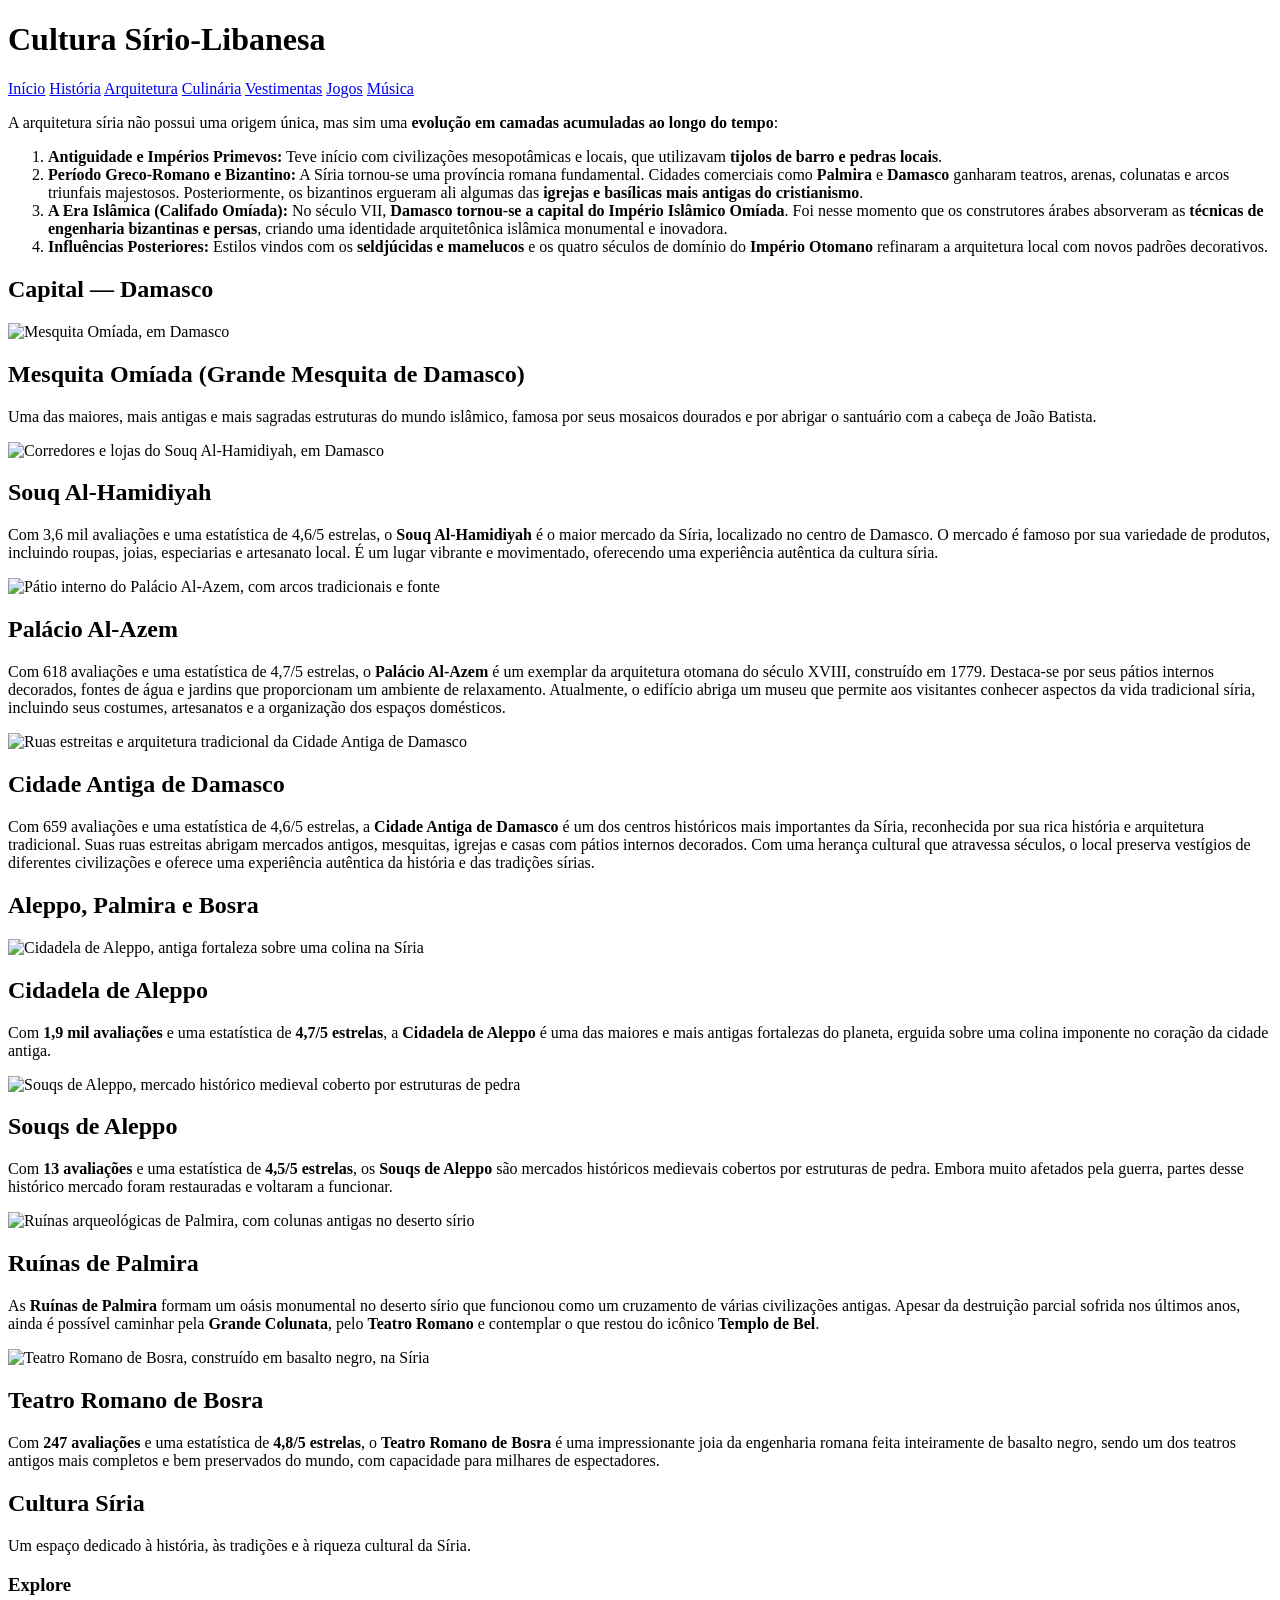
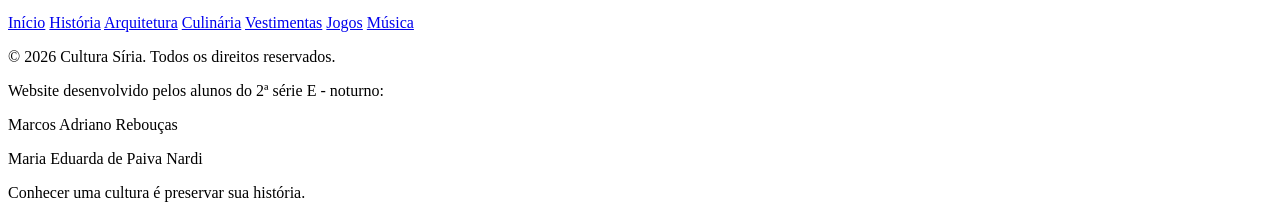
==== arquitetura.html @ 4ad2d987 "Refactor architecture section and footer in HTML" ====
<!DOCTYPE html>
<html lang="pt-br">
<head>
    <meta charset="UTF-8">
    <meta name="viewport" content="width=device-width, initial-scale=1.0">
    <link rel="stylesheet" href="style.css">
    <title>Arquitetura Sírio-Libanesa</title>
</head>
<body>

    <header id="cabecalho-outro" class="inicio">
        <h1>Cultura Sírio-Libanesa</h1>

        <nav id="nav-outro" aria-label="Navegação principal">
            <a href="index.html">Início</a>
            <a href="historia.html">História</a>
            <a href="arquitetura.html">Arquitetura</a>
            <a href="culinaria.html">Culinária</a>
            <a href="vestimentas.html">Vestimentas</a>
            <a href="jogos.html">Jogos</a>
            <a href="musica.html">Música</a>
        </nav>
    </header>

    <main>
        <div class="arquitetura-conteudo">
            <p>
                A arquitetura síria não possui uma origem única, mas sim uma
                <strong>evolução em camadas acumuladas ao longo do tempo</strong>:
            </p>

            <ol>
                <li>
                    <strong>Antiguidade e Impérios Primevos:</strong>
                    Teve início com civilizações mesopotâmicas e locais, que
                    utilizavam <strong>tijolos de barro e pedras locais</strong>.
                </li>

                <li>
                    <strong>Período Greco-Romano e Bizantino:</strong>
                    A Síria tornou-se uma província romana fundamental. Cidades
                    comerciais como <strong>Palmira</strong> e
                    <strong>Damasco</strong> ganharam teatros, arenas, colunatas
                    e arcos triunfais majestosos. Posteriormente, os bizantinos
                    ergueram ali algumas das
                    <strong>igrejas e basílicas mais antigas do cristianismo</strong>.
                </li>

                <li>
                    <strong>A Era Islâmica (Califado Omíada):</strong>
                    No século VII, <strong>Damasco tornou-se a capital do
                    Império Islâmico Omíada</strong>. Foi nesse momento que os
                    construtores árabes absorveram as
                    <strong>técnicas de engenharia bizantinas e persas</strong>,
                    criando uma identidade arquitetônica islâmica monumental
                    e inovadora.
                </li>

                <li>
                    <strong>Influências Posteriores:</strong>
                    Estilos vindos com os <strong>seldjúcidas e mamelucos</strong>
                    e os quatro séculos de domínio do
                    <strong>Império Otomano</strong> refinaram a arquitetura
                    local com novos padrões decorativos.
                </li>
            </ol>
        </div>

        <!-- DAMASCO -->
        <section class="cidades" aria-labelledby="damasco-titulo">
            <h2 id="damasco-titulo" class="titulo-cidade">
                Capital — Damasco
            </h2>

            <article class="local-card">
                <div class="local">
                    <img
                        src="img/mesquita.omiada.jpg"
                        alt="Mesquita Omíada, em Damasco"
                    >
                </div>

                <div class="local-conteudo">
                    <h2>Mesquita Omíada (Grande Mesquita de Damasco)</h2>
                    <p>
                        Uma das maiores, mais antigas e mais sagradas estruturas
                        do mundo islâmico, famosa por seus mosaicos dourados e
                        por abrigar o santuário com a cabeça de João Batista.
                    </p>
                </div>
            </article>

            <article class="local-card">
                <div class="local">
                    <img
                        src="img/Souq.Al-Hamidiyah.jpg"
                        alt="Corredores e lojas do Souq Al-Hamidiyah, em Damasco"
                    >
                </div>

                <div class="local-conteudo">
                    <h2>Souq Al-Hamidiyah</h2>
                    <p>
                        Com 3,6 mil avaliações e uma estatística de 4,6/5 estrelas,
                        o <strong>Souq Al-Hamidiyah</strong> é o maior mercado da
                        Síria, localizado no centro de Damasco. O mercado é famoso
                        por sua variedade de produtos, incluindo roupas, joias,
                        especiarias e artesanato local. É um lugar vibrante e
                        movimentado, oferecendo uma experiência autêntica da
                        cultura síria.
                    </p>
                </div>
            </article>

            <article class="local-card">
                <div class="local">
                    <img
                        src="img/palacio.al-azem.jpg"
                        alt="Pátio interno do Palácio Al-Azem, com arcos tradicionais e fonte"
                    >
                </div>

                <div class="local-conteudo">
                    <h2>Palácio Al-Azem</h2>
                    <p>
                        Com 618 avaliações e uma estatística de 4,7/5 estrelas,
                        o <strong>Palácio Al-Azem</strong> é um exemplar da
                        arquitetura otomana do século XVIII, construído em 1779.
                        Destaca-se por seus pátios internos decorados, fontes
                        de água e jardins que proporcionam um ambiente de
                        relaxamento. Atualmente, o edifício abriga um museu que
                        permite aos visitantes conhecer aspectos da vida
                        tradicional síria, incluindo seus costumes, artesanatos
                        e a organização dos espaços domésticos.
                    </p>
                </div>
            </article>

            <article class="local-card">
                <div class="local">
                    <img
                        src="img/cidade.antiga.jpg"
                        alt="Ruas estreitas e arquitetura tradicional da Cidade Antiga de Damasco"
                    >
                </div>

                <div class="local-conteudo">
                    <h2>Cidade Antiga de Damasco</h2>
                    <p>
                        Com 659 avaliações e uma estatística de 4,6/5 estrelas,
                        a <strong>Cidade Antiga de Damasco</strong> é um dos
                        centros históricos mais importantes da Síria, reconhecida
                        por sua rica história e arquitetura tradicional. Suas ruas
                        estreitas abrigam mercados antigos, mesquitas, igrejas e
                        casas com pátios internos decorados. Com uma herança
                        cultural que atravessa séculos, o local preserva vestígios
                        de diferentes civilizações e oferece uma experiência
                        autêntica da história e das tradições sírias.
                    </p>
                </div>
            </article>
        </section>

        <!-- ALEPPO, PALMIRA E BOSRA -->
        <section class="cidades" aria-labelledby="outras-cidades-titulo">
            <h2 id="outras-cidades-titulo" class="titulo-cidade">
                Aleppo, Palmira e Bosra
            </h2>

            <article class="local-card">
                <div class="local">
                    <img
                        src="img/cidadela.aleppo.jpg"
                        alt="Cidadela de Aleppo, antiga fortaleza sobre uma colina na Síria"
                    >
                </div>

                <div class="local-conteudo">
                    <h2>Cidadela de Aleppo</h2>
                    <p>
                        Com <strong>1,9 mil avaliações</strong> e uma estatística
                        de <strong>4,7/5 estrelas</strong>, a
                        <strong>Cidadela de Aleppo</strong> é uma das maiores e
                        mais antigas fortalezas do planeta, erguida sobre uma
                        colina imponente no coração da cidade antiga.
                    </p>
                </div>
            </article>

            <article class="local-card">
                <div class="local">
                    <img
                        src="img/souqs.aleppo.jpg"
                        alt="Souqs de Aleppo, mercado histórico medieval coberto por estruturas de pedra"
                    >
                </div>

                <div class="local-conteudo">
                    <h2>Souqs de Aleppo</h2>
                    <p>
                        Com <strong>13 avaliações</strong> e uma estatística de
                        <strong>4,5/5 estrelas</strong>, os
                        <strong>Souqs de Aleppo</strong> são mercados históricos
                        medievais cobertos por estruturas de pedra. Embora muito
                        afetados pela guerra, partes desse histórico mercado foram
                        restauradas e voltaram a funcionar.
                    </p>
                </div>
            </article>

            <article class="local-card">
                <div class="local">
                    <img
                        src="img/ruinas.de.palmira.jpg"
                        alt="Ruínas arqueológicas de Palmira, com colunas antigas no deserto sírio"
                    >
                </div>

                <div class="local-conteudo">
                    <h2>Ruínas de Palmira</h2>
                    <p>
                        As <strong>Ruínas de Palmira</strong> formam um oásis
                        monumental no deserto sírio que funcionou como um
                        cruzamento de várias civilizações antigas. Apesar da
                        destruição parcial sofrida nos últimos anos, ainda é
                        possível caminhar pela <strong>Grande Colunata</strong>,
                        pelo <strong>Teatro Romano</strong> e contemplar o que
                        restou do icônico <strong>Templo de Bel</strong>.
                    </p>
                </div>
            </article>

            <article class="local-card">
                <div class="local">
                    <img
                        src="img/bosra.jpg"
                        alt="Teatro Romano de Bosra, construído em basalto negro, na Síria"
                    >
                </div>

                <div class="local-conteudo">
                    <h2>Teatro Romano de Bosra</h2>
                    <p>
                        Com <strong>247 avaliações</strong> e uma estatística de
                        <strong>4,8/5 estrelas</strong>, o
                        <strong>Teatro Romano de Bosra</strong> é uma impressionante
                        joia da engenharia romana feita inteiramente de basalto
                        negro, sendo um dos teatros antigos mais completos e bem
                        preservados do mundo, com capacidade para milhares de
                        espectadores.
                    </p>
                </div>
            </article>
        </section>
    </main>

    <footer class="rodape">
        <div class="rodape-conteudo">
            <div class="rodape-info">
                <h2>Cultura Síria</h2>
                <p>
                    Um espaço dedicado à história, às tradições e à riqueza
                    cultural da Síria.
                </p>
            </div>

            <div class="rodape-links">
                <h3>Explore</h3>
                <a href="index.html">Início</a>
                <a href="historia.html">História</a>
                <a href="arquitetura.html">Arquitetura</a>
                <a href="culinaria.html">Culinária</a>
                <a href="vestimentas.html">Vestimentas</a>
                <a href="jogos.html">Jogos</a>
                <a href="musica.html">Música</a>
            </div>
        </div>

        <div class="rodape-final">
            <p>© 2026 Cultura Síria. Todos os direitos reservados.</p>
            <p>Website desenvolvido pelos alunos do 2ª série E - noturno: </p>
        <p>Marcos Adriano Rebouças</p>
        <p>Maria Eduarda de Paiva Nardi</p>
            <p>Conhecer uma cultura é preservar sua história.</p>
        </div>
    </footer>

</body>
</html>
---- style.css ----
<<<<<<< HEAD
:root {
    --verde: #007A3D;
    --vermelho: #ce1126;
    --preto: #000000;
    --amarelo: #fff600;
=======
:root {
    --verde: #007A3D;
    --vermelho: #ce1126;
    --preto: #000000;
    --amarelo: #fff600;
>>>>>>> 61902d388c684458a185419c3ed117d8cefd4bdb
}
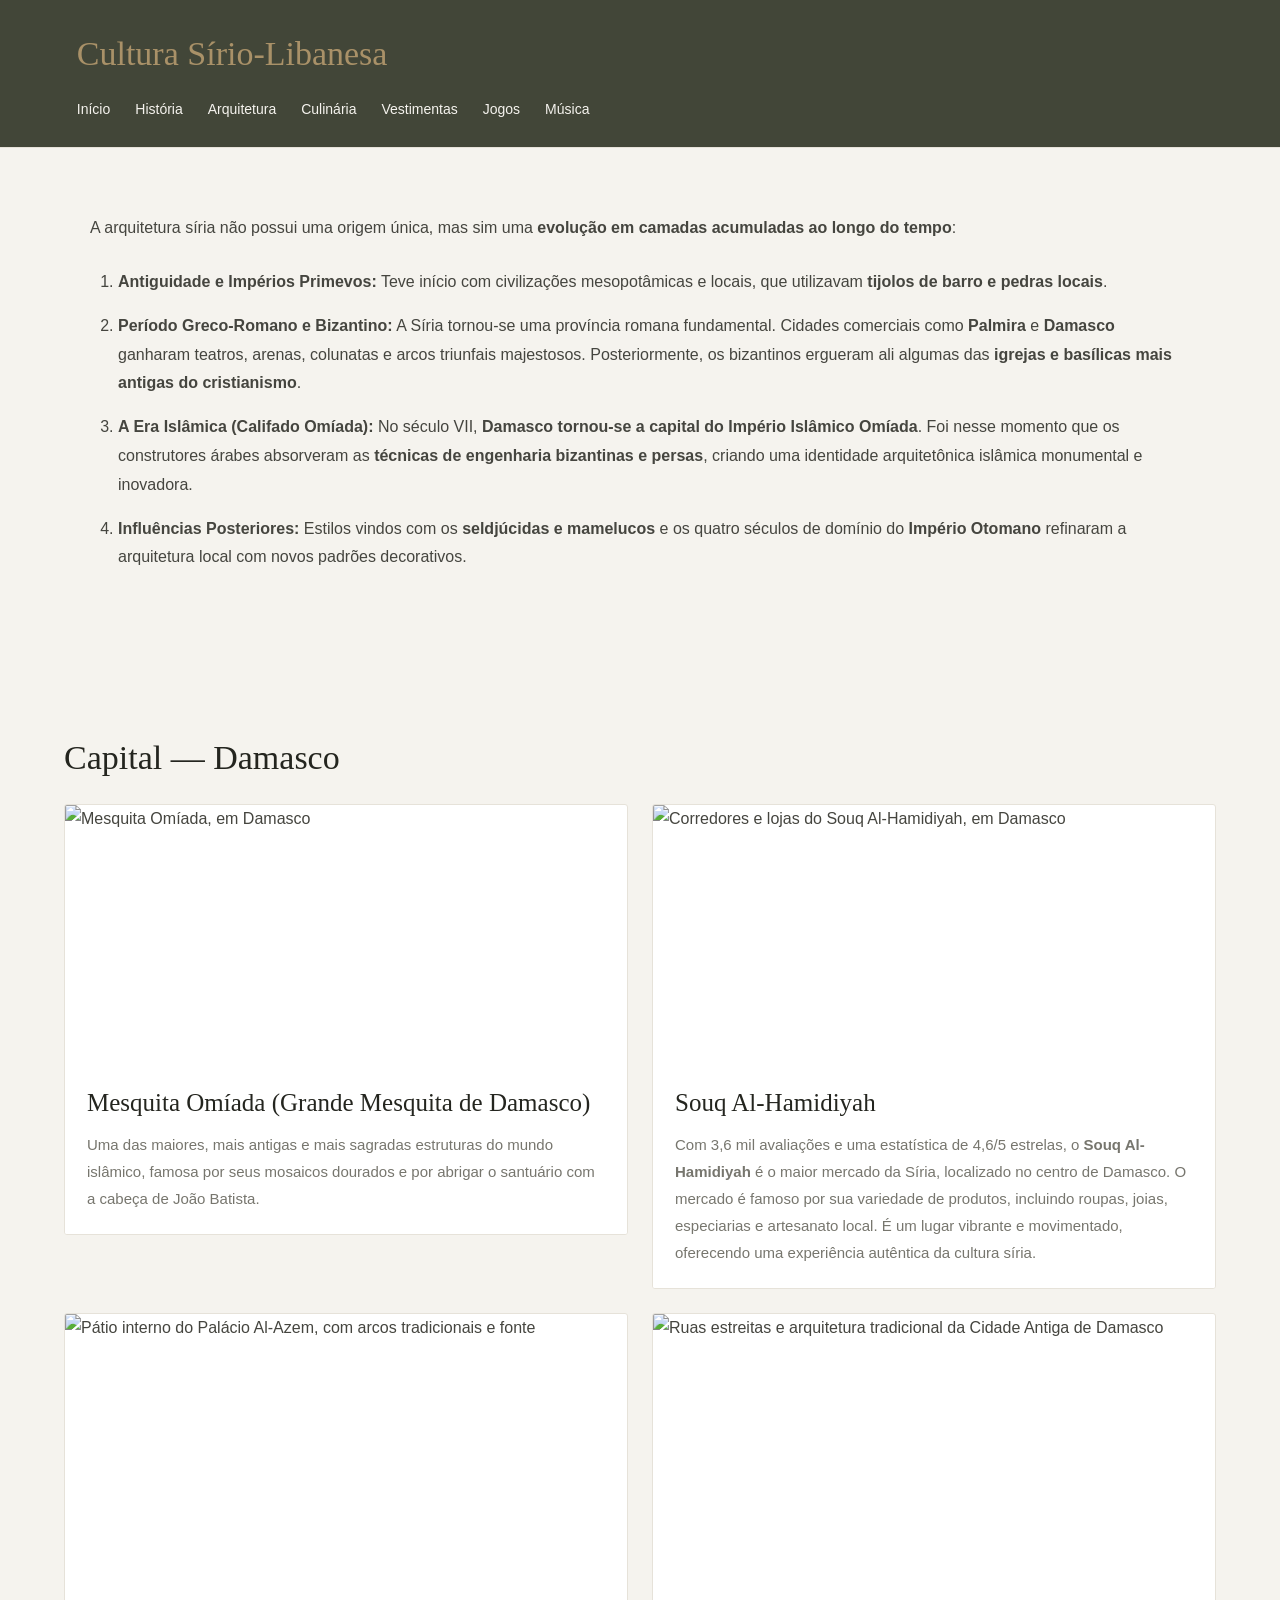
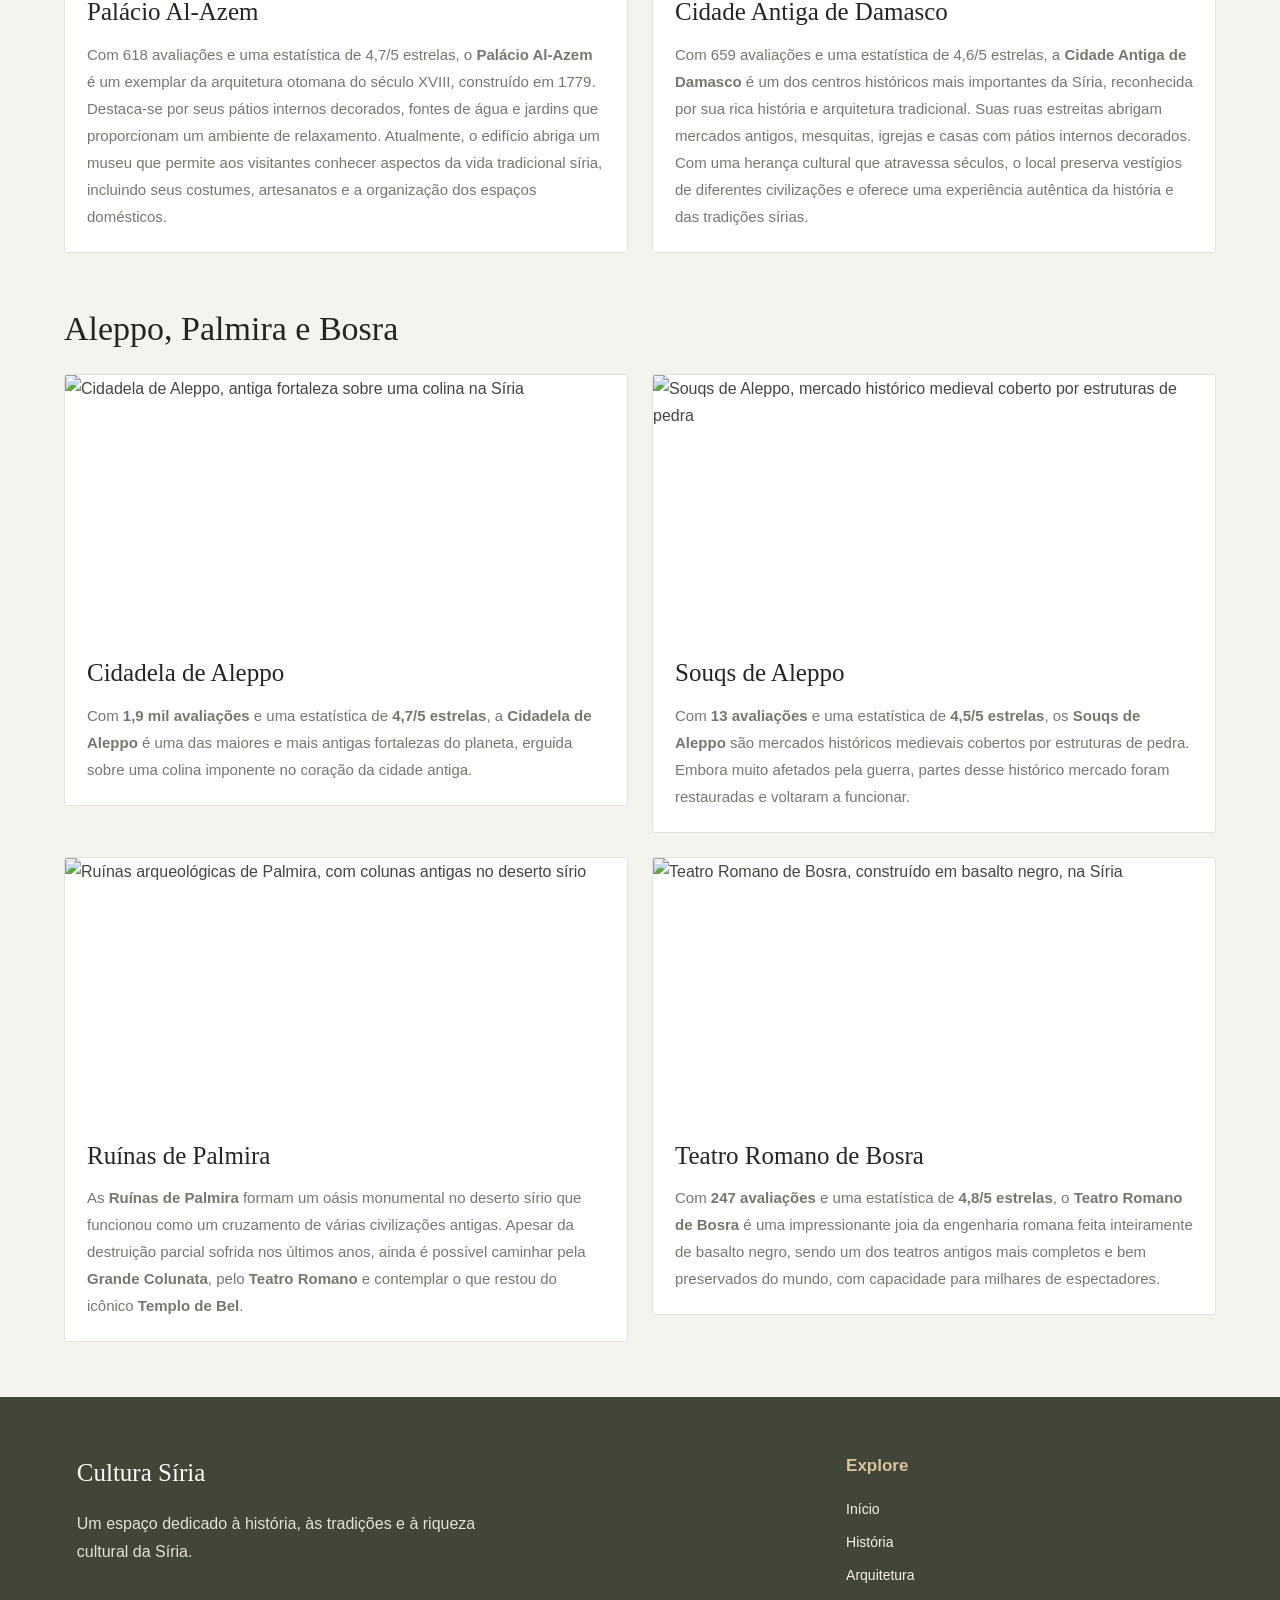
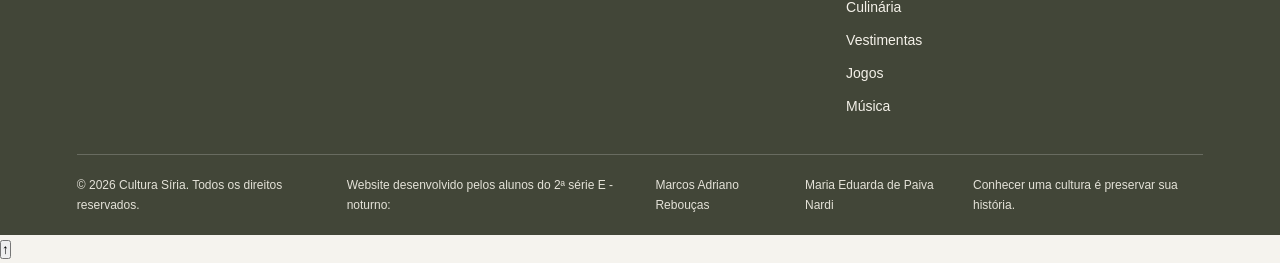
==== commit 634251b5: "Add back-to-top button and script to arquitetura.html" ====
--- a/arquitetura.html
+++ b/arquitetura.html
@@ -284,6 +284,7 @@
             <p>Conhecer uma cultura é preservar sua história.</p>
         </div>
     </footer>
-
+<button id="voltarTopo" onclick="voltarAoTopo()">↑</button>
+<script src="volartopo.js"></script>
 </body>
 </html>
--- a/style.css
+++ b/style.css
@@ -1,14 +1,767 @@
-<<<<<<< HEAD
 :root {
-    --verde: #007A3D;
-    --vermelho: #ce1126;
-    --preto: #000000;
-    --amarelo: #fff600;
-=======
-:root {
-    --verde: #007A3D;
-    --vermelho: #ce1126;
-    --preto: #000000;
-    --amarelo: #fff600;
->>>>>>> 61902d388c684458a185419c3ed117d8cefd4bdb
-}+    --areia: #f5f3ee;
+    --papel: #ffffff;
+    --carvao: #24251f;
+    --texto: #45453f;
+    --texto-suave: #77766e;
+    --dourado: #a99168;
+    --dourado-claro: #d7c39e;
+    --oliva: #424638;
+    --borda: #e6e2d9;
+}
+
+* {
+    box-sizing: border-box;
+    margin: 0;
+    padding: 0;
+}
+
+html {
+    scroll-behavior: smooth;
+}
+
+body {
+    background-color: var(--areia);
+    color: var(--texto);
+    font-family: "Poppins", sans-serif;
+    line-height: 1.7;
+}
+
+a {
+    text-decoration: none;
+    transition: color 0.3s ease, background-color 0.3s ease;
+}
+
+img {
+    display: block;
+    max-width: 100%;
+}
+
+.cabecalho {
+    min-height: 600px;
+    background-image:
+        linear-gradient(
+            90deg,
+            rgba(20, 21, 18, 0.76),
+            rgba(20, 21, 18, 0.12)
+        ),
+        url("img/mesquita.omiada.jpg");
+    background-size: cover;
+    background-position: center;
+    color: #fff;
+}
+
+.navegacao {
+    display: flex;
+    align-items: center;
+    justify-content: space-between;
+    gap: 30px;
+    padding: 28px 6%;
+    border-bottom: 1px solid rgba(255, 255, 255, 0.25);
+}
+
+.logo {
+    color: #fff;
+    font-size: 21px;
+    font-weight: 600;
+    white-space: nowrap;
+}
+
+.menu {
+    display: flex;
+    background-color: rgba(169, 145, 104, 0.5);
+    border-radius: 15px;
+    padding: 8px;
+    align-items: center;
+    justify-content: flex-end;
+    flex-wrap: wrap;
+    gap: 22px;
+}
+
+.menu a {
+    color: #fff;
+    font-size: 14px;
+}
+
+.menu a:hover {
+    color: var(--dourado-claro);
+}
+
+.cabecalho-conteudo {
+    max-width: 850px;
+    padding: 110px 8% 100px;
+}
+
+.cabecalho-legenda {
+    display: block;
+    margin-bottom: 22px;
+    color: var(--dourado-claro);
+    font-size: 12px;
+    letter-spacing: 4px;
+}
+
+.cabecalho-conteudo h1 {
+    margin-bottom: 24px;
+    font-family: "Playfair Display", serif;
+    font-size: clamp(42px, 6vw, 76px);
+    font-weight: 500;
+    line-height: 1.08;
+}
+
+.cabecalho-conteudo p {
+    max-width: 540px;
+    color: #f0ede7;
+    font-size: 18px;
+    line-height: 1.8;
+}
+
+body > header:not(.cabecalho) {
+    padding: 25px 6%;
+    background-color: var(--papel);
+    border-bottom: 1px solid var(--borda);
+}
+
+body > header:not(.cabecalho) h1 {
+    margin-bottom: 15px;
+    color: var(--dourado);
+    font-family: "Playfair Display", serif;
+    font-size: clamp(25px, 3vw, 34px);
+    font-weight: 500;
+}
+
+body > header:not(.cabecalho) nav {
+    display: flex;
+    flex-wrap: wrap;
+    gap: 12px 25px;
+}
+
+body > header:not(.cabecalho) nav a {
+    color: var(--texto);
+    font-size: 14px;
+}
+
+body > header:not(.cabecalho) nav a:hover {
+    color: var(--dourado);
+}
+
+.inicio {
+    width: min(1250px, 90%);
+    margin: 0 auto;
+    padding: 90px 0;
+}
+
+#nav-outro a {
+    color: #f5f3ee;
+}
+
+#nav-outro a:hover {
+    color: var(--dourado);
+}
+
+#cabecalho-outro {
+    display: block;
+    width: 100%;
+    margin: 0;
+    padding: 25px 6%;
+    box-sizing: border-box;
+    background-color: var(--oliva);
+    color: #ffffff;
+}
+
+.apresentacao {
+    display: grid;
+    grid-template-columns: 1fr 1fr;
+    align-items: center;
+    gap: 25px 65px;
+    margin-bottom: 110px;
+}
+
+.apresentacao h1 {
+    grid-column: 1;
+    color: var(--carvao);
+    font-family: "Playfair Display", serif;
+    font-size: clamp(32px, 4vw, 48px);
+    font-weight: 500;
+    line-height: 1.2;
+}
+
+.apresentacao p {
+    grid-column: 1;
+    color: var(--texto-suave);
+    font-size: 15px;
+}
+
+.apresentacao::after {
+    content: "";
+    grid-column: 2;
+    grid-row: 1 / span 3;
+    align-self: stretch;
+    min-height: 400px;
+    background-image: url("img/mesquita.omiada.jpg");
+    background-size: cover;
+    background-position: center;
+    border-radius: 3px;
+}
+
+.resumo-cultura {
+    display: grid;
+    grid-template-columns: repeat(3, minmax(0, 1fr));
+    gap: 30px;
+    margin-top: 60px;
+}
+
+.resumo-cultura > h2 {
+    grid-column: 1 / -1;
+    margin-bottom: 10px;
+    color: var(--carvao);
+    font-family: "Playfair Display", serif;
+    font-size: clamp(28px, 3vw, 38px);
+    font-weight: 500;
+}
+
+.tema {
+    display: flex;
+    flex-direction: column;
+    align-items: flex-start;
+    min-width: 0;
+    padding: 22px;
+    overflow: hidden;
+    background-color: var(--papel);
+    border: 1px solid var(--borda);
+    border-radius: 3px;
+    transition: transform 0.3s ease, box-shadow 0.3s ease;
+}
+
+.tema:hover {
+    transform: translateY(-4px);
+    box-shadow: 0 10px 24px rgba(36, 37, 31, 0.08);
+}
+
+.tema::before {
+    content: "";
+    display: block;
+    width: 100%;
+    height: 200px;
+    margin-bottom: 20px;
+    background-size: cover;
+    background-position: center;
+    background-repeat: no-repeat;
+    border-radius: 2px;
+}
+
+.tema:nth-of-type(1)::before {
+    background-image: url("img/mesquita.omiada.jpg");
+}
+
+.tema:nth-of-type(2)::before {
+    background-image: url("img/cidade.antiga.jpg");
+}
+
+.tema:nth-of-type(3)::before {
+    background-image: url("img/comidas-siria.jpg");
+}
+
+.tema:nth-of-type(4)::before {
+    background-image: url("img/thobe.jpg");
+}
+
+.tema:nth-of-type(5)::before {
+    background-image: url("img/dama-siria.jpg");
+}
+
+.tema:nth-of-type(6)::before {
+    background-image: url("img/dabke.jpg");
+}
+
+.tema h3 {
+    margin-bottom: 10px;
+    color: var(--carvao);
+    font-family: "Playfair Display", serif;
+    font-size: 21px;
+    font-weight: 500;
+}
+
+.tema p {
+    margin-bottom: 18px;
+    color: var(--texto-suave);
+    font-size: 14px;
+}
+
+.tema a {
+    display: inline-block;
+    margin-top: auto;
+    padding-bottom: 4px;
+    color: var(--oliva);
+    font-size: 14px;
+    font-weight: 600;
+    border-bottom: 1px solid var(--dourado);
+}
+
+.tema a:hover {
+    color: var(--dourado);
+}
+
+.conteudo {
+    width: min(1100px, 90%);
+    margin: 0 auto;
+    padding: 65px 0 85px;
+}
+
+.conteudo > h1,
+.conteudo > h2,
+#historia h2 {
+    color: var(--carvao);
+    font-family: "Playfair Display", serif;
+    font-weight: 500;
+    line-height: 1.25;
+}
+
+.conteudo > h1 {
+    margin-bottom: 30px;
+    font-size: clamp(32px, 4vw, 46px);
+}
+
+.conteudo > h2,
+#historia h2 {
+    margin-top: 38px;
+    margin-bottom: 18px;
+    font-size: clamp(25px, 3vw, 32px);
+}
+
+.conteudo > h3,
+#historia h3 {
+    margin-top: 28px;
+    margin-bottom: 12px;
+    color: var(--oliva);
+    font-family: "Playfair Display", serif;
+    font-size: 23px;
+    font-weight: 500;
+}
+
+.conteudo p,
+#historia p {
+    margin-bottom: 20px;
+    color: var(--texto);
+    font-size: 16px;
+    line-height: 1.9;
+}
+
+.conteudo ul,
+.conteudo ol {
+    margin: 15px 0 28px;
+    padding-left: 28px;
+}
+
+.conteudo li {
+    margin-bottom: 12px;
+    padding-left: 5px;
+    line-height: 1.8;
+}
+
+.conteudo strong {
+    color: var(--carvao);
+}
+
+.conteudo > img {
+    display: block;
+    width: min(100%, 460px);
+    height: 320px;
+    margin: 25px auto 18px;
+    object-fit: cover;
+    border: 1px solid var(--borda);
+    border-radius: 3px;
+}
+
+.conteudo p img {
+    display: block;
+    width: min(100%, 520px);
+    height: 300px;
+    margin: 22px auto;
+    object-fit: cover;
+    border-radius: 3px;
+}
+
+.conteudo > img + p {
+    color: var(--texto-suave);
+    font-size: 15px;
+    line-height: 1.8;
+}
+
+.conteudo > h3 + img,
+.conteudo > p + img {
+    margin-top: 22px;
+}
+
+#historia {
+    width: min(1000px, 90%);
+    margin: 0 auto;
+    padding: 65px 0 85px;
+}
+
+#historia h2 {
+    margin-top: 0;
+}
+
+.arquitetura-conteudo {
+    width: min(1100px, 90%);
+    margin: 0 auto;
+    padding: 65px 0 85px;
+}
+
+.arquitetura-conteudo > p {
+    margin-bottom: 25px;
+    font-size: 16px;
+    line-height: 1.9;
+}
+
+.arquitetura-conteudo > ol {
+    margin: 25px 0 45px;
+    padding-left: 28px;
+}
+
+.arquitetura-conteudo > ol li {
+    margin-bottom: 15px;
+    line-height: 1.8;
+}
+
+/* Cards da página de arquitetura */
+
+.cidades {
+    display: grid;
+    grid-template-columns: repeat(2, minmax(0, 1fr));
+    align-items: start;
+    gap: 24px;
+    width: min(1250px, 90%);
+    margin: 35px auto 55px;
+}
+
+.cidades > h1,
+.cidades > h2 {
+    grid-column: 1 / -1;
+    min-width: 0;
+    margin: 0;
+    color: var(--carvao);
+    font-family: "Playfair Display", serif;
+    font-size: clamp(25px, 3vw, 34px);
+    font-weight: 500;
+    line-height: 1.25;
+}
+
+.cidades .local-card {
+    min-width: 0;
+    overflow: hidden;
+    background-color: var(--papel);
+    border: 1px solid var(--borda);
+    border-radius: 3px;
+}
+
+.cidades .local-card .local {
+    display: block;
+    overflow: hidden;
+    border: 0;
+    border-radius: 0;
+    background: transparent;
+}
+
+.cidades .local-card .local img {
+    display: block;
+    width: 100%;
+    height: 260px;
+    max-width: 100%;
+    object-fit: cover;
+    object-position: center;
+}
+
+.cidades .local-card .local-conteudo {
+    min-width: 0;
+    padding: 22px;
+    margin: 0;
+    border: 0;
+    border-radius: 0;
+    background: var(--papel);
+}
+
+.cidades .local-card .local-conteudo h2 {
+    margin: 0 0 12px;
+    color: var(--carvao);
+    font-family: "Playfair Display", serif;
+    font-size: 25px;
+    font-weight: 500;
+    line-height: 1.3;
+}
+
+.cidades .local-card .local-conteudo p {
+    margin: 0;
+    color: var(--texto-suave);
+    font-size: 15px;
+    line-height: 1.8;
+    overflow-wrap: anywhere;
+}
+
+/* Rodapé */
+
+.rodape {
+    padding: 55px 6% 20px;
+    background-color: var(--oliva);
+    color: #fffdf8;
+}
+
+.rodape-conteudo {
+    display: grid;
+    grid-template-columns: 2fr 1fr;
+    gap: 55px;
+    width: min(1150px, 100%);
+    margin: 0 auto;
+    padding-bottom: 35px;
+}
+
+.rodape-info h2 {
+    margin-bottom: 15px;
+    font-family: "Playfair Display", serif;
+    font-size: 25px;
+    font-weight: 500;
+}
+
+.rodape-info p {
+    max-width: 450px;
+    color: #e4e2d8;
+    line-height: 1.8;
+}
+
+.rodape-links {
+    display: flex;
+    flex-direction: column;
+    align-items: flex-start;
+    gap: 9px;
+}
+
+.rodape-links h3 {
+    margin-bottom: 8px;
+    color: var(--dourado-claro);
+    font-size: 17px;
+}
+
+.rodape-links a {
+    color: #f4f1e9;
+    font-size: 14px;
+}
+
+.rodape-links a:hover {
+    color: var(--dourado-claro);
+}
+
+.rodape-final {
+    display: flex;
+    justify-content: space-between;
+    gap: 20px;
+    width: min(1150px, 100%);
+    margin: 0 auto;
+    padding-top: 20px;
+    border-top: 1px solid rgba(255, 255, 255, 0.2);
+}
+
+.rodape-final p {
+    color: #e4e2d8;
+    font-size: 12px;
+}
+
+/* Tablets */
+
+@media (max-width: 900px) {
+    .navegacao {
+        align-items: flex-start;
+        flex-direction: column;
+    }
+
+    .menu {
+        justify-content: flex-start;
+        gap: 16px;
+    }
+
+    .cabecalho-conteudo {
+        padding: 90px 6%;
+    }
+
+    .apresentacao {
+        gap: 25px 35px;
+    }
+
+    .apresentacao::after {
+        min-height: 350px;
+    }
+
+    .resumo-cultura {
+        grid-template-columns: repeat(2, minmax(0, 1fr));
+        gap: 24px;
+    }
+
+    .cidades {
+        gap: 18px;
+    }
+
+    .cidades .local-card .local img {
+        height: 220px;
+    }
+
+    .rodape-conteudo {
+        gap: 35px;
+    }
+}
+
+/* Celulares */
+
+@media (max-width: 600px) {
+    .cabecalho {
+        min-height: 550px;
+    }
+
+    .logo {
+        font-size: 19px;
+        white-space: normal;
+    }
+
+    .menu {
+        gap: 14px;
+    }
+
+    .menu a {
+        font-size: 13px;
+    }
+
+    .cabecalho-conteudo {
+        padding: 80px 6%;
+    }
+
+    .cabecalho-legenda {
+        font-size: 10px;
+        letter-spacing: 2px;
+    }
+
+    .cabecalho-conteudo p {
+        font-size: 16px;
+    }
+
+    body > header:not(.cabecalho) {
+        padding: 22px 5%;
+    }
+
+    body > header:not(.cabecalho) nav {
+        gap: 10px 16px;
+    }
+
+    .inicio {
+        width: 90%;
+        padding: 55px 0;
+    }
+
+    .apresentacao {
+        grid-template-columns: 1fr;
+        gap: 20px;
+        margin-bottom: 65px;
+    }
+
+    .apresentacao h1,
+    .apresentacao p {
+        grid-column: 1;
+    }
+
+    .apresentacao::after {
+        grid-column: 1;
+        grid-row: auto;
+        min-height: 260px;
+        margin-top: 10px;
+    }
+
+    .resumo-cultura {
+        grid-template-columns: 1fr;
+        gap: 20px;
+        margin-top: 40px;
+    }
+
+    .tema {
+        padding: 20px;
+    }
+
+    .tema::before {
+        height: 220px;
+    }
+
+    .conteudo,
+    .arquitetura-conteudo,
+    #historia {
+        width: 90%;
+        padding: 45px 0 60px;
+    }
+
+    .conteudo p,
+    #historia p,
+    .arquitetura-conteudo > p {
+        font-size: 15px;
+        line-height: 1.8;
+    }
+
+    .conteudo > img {
+        height: 260px;
+    }
+
+    .conteudo p img {
+        height: 240px;
+    }
+
+    .cidades {
+        grid-template-columns: minmax(0, 1fr);
+        gap: 20px;
+        width: 90%;
+        margin: 25px auto 40px;
+    }
+
+    .cidades > h1,
+    .cidades > h2 {
+        grid-column: 1;
+        font-size: 27px;
+    }
+
+    .cidades .local-card {
+        width: 100%;
+        min-width: 0;
+    }
+
+    .cidades .local-card .local img {
+        width: 100%;
+        height: auto;
+        aspect-ratio: 4 / 3;
+        object-fit: cover;
+    }
+
+    .cidades .local-card .local-conteudo {
+        padding: 18px;
+    }
+
+    .cidades .local-card .local-conteudo h2 {
+        font-size: 22px;
+    }
+
+    .rodape {
+        padding: 40px 6% 20px;
+    }
+
+    .rodape-conteudo {
+        grid-template-columns: 1fr;
+        gap: 30px;
+    }
+
+    .rodape-final {
+        flex-direction: column;
+        gap: 8px;
+    }
+}
+
+/* Hover simples nas imagens */
+
+.local img {
+    transition: transform 0.3s;
+}
+
+.local img:hover {
+    transform: scale(1.05);
+}
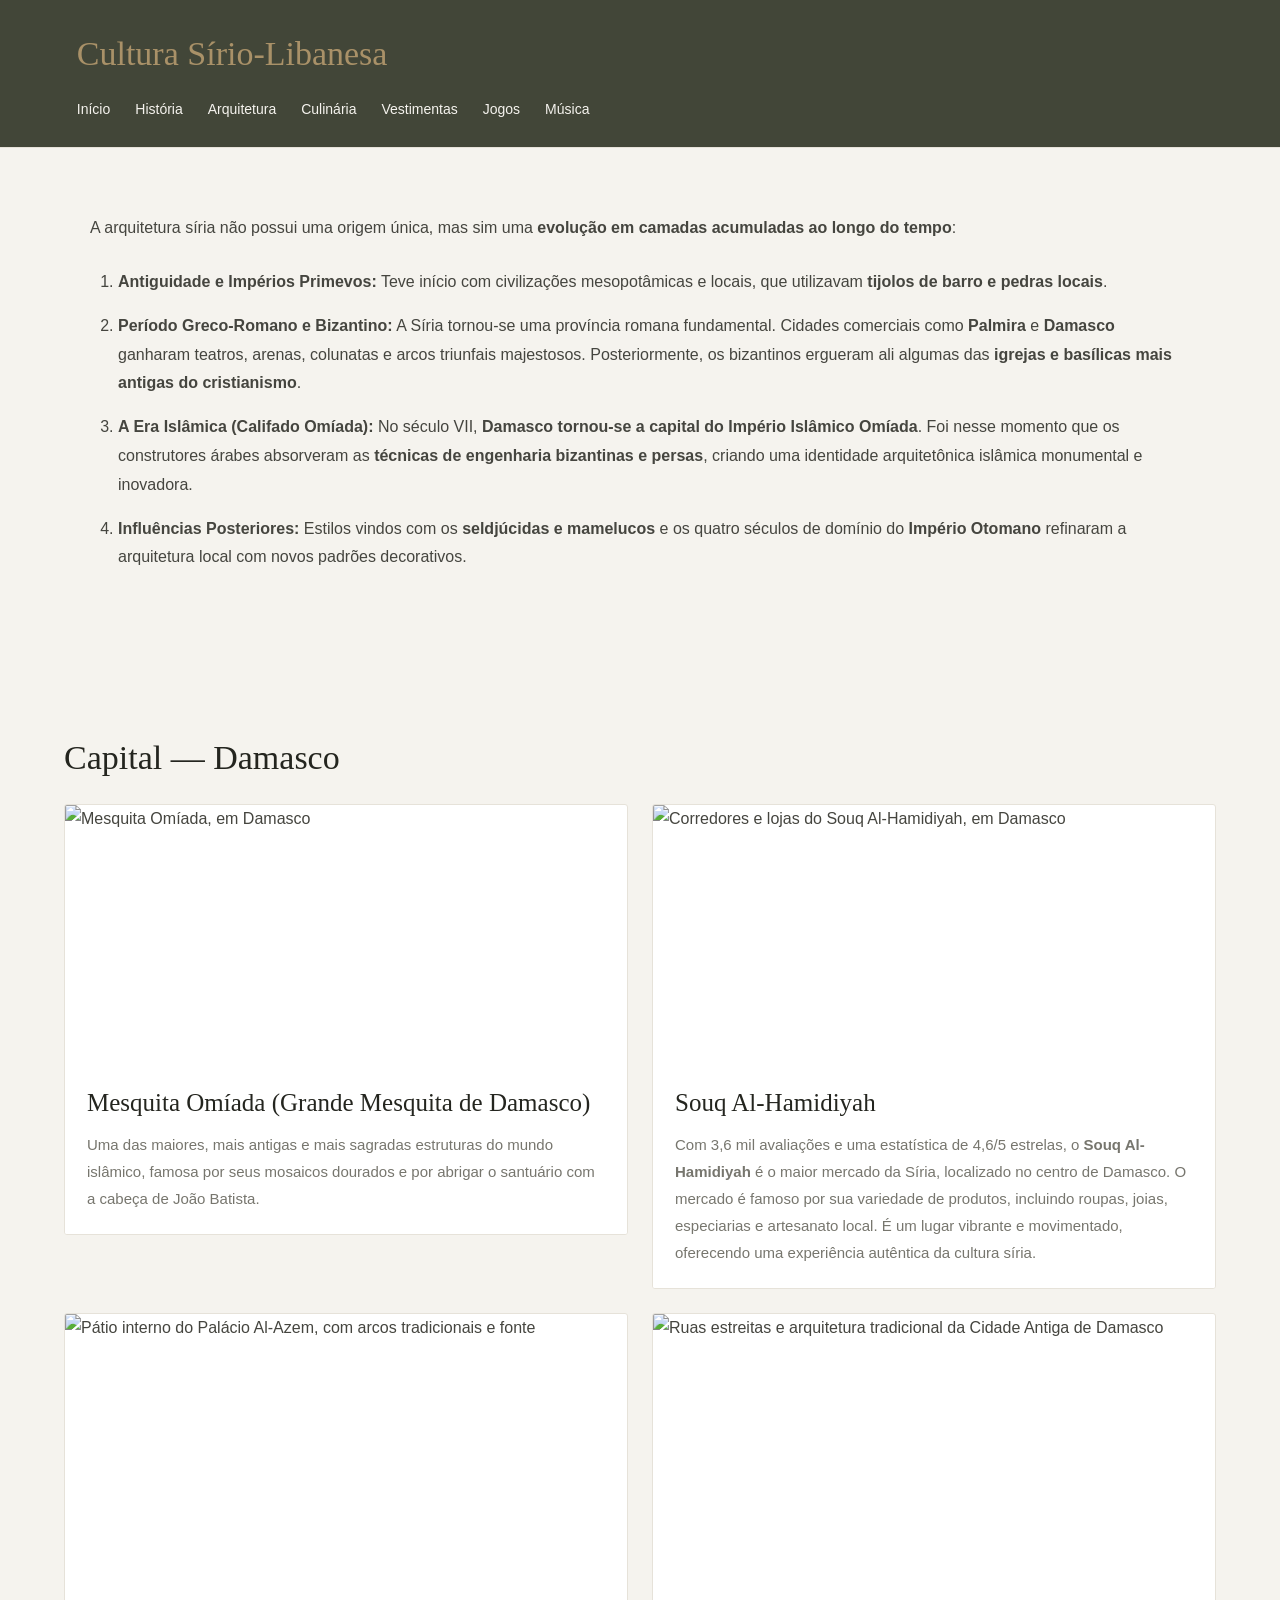
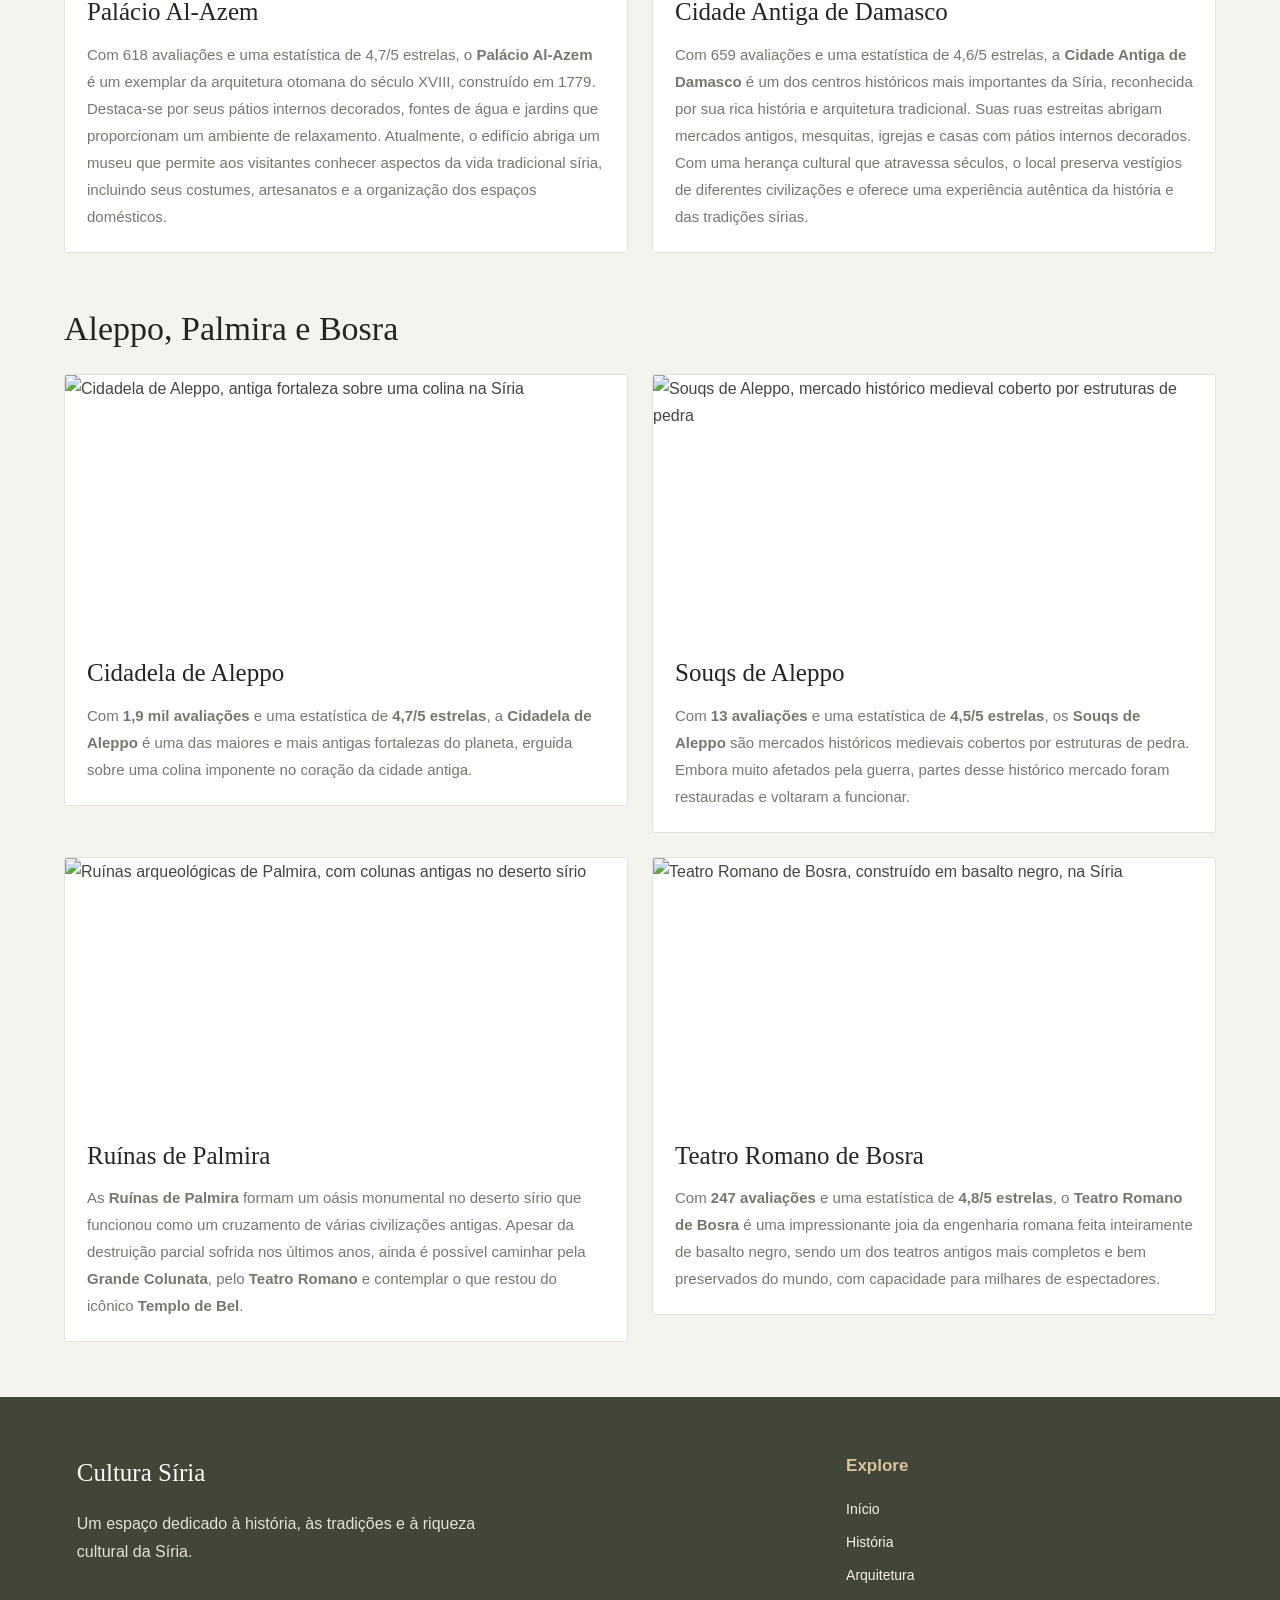
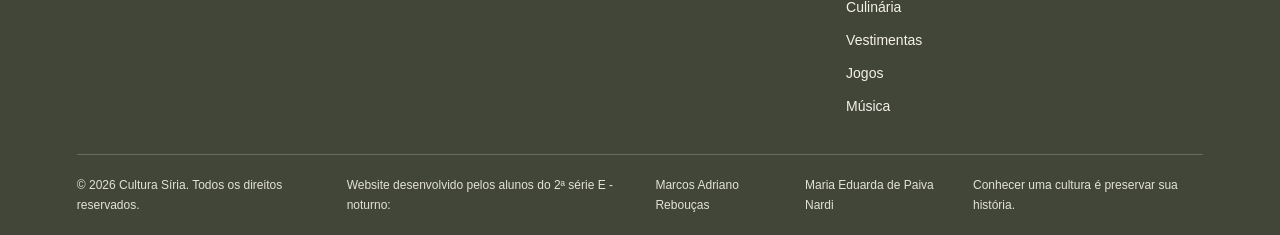
==== commit 86b43ed5: "Fix script source typo in arquitetura.html" ====
--- a/arquitetura.html
+++ b/arquitetura.html
@@ -285,6 +285,6 @@
         </div>
     </footer>
 <button id="voltarTopo" onclick="voltarAoTopo()">↑</button>
-<script src="volartopo.js"></script>
+<script src="voltartopo.js"></script>
 </body>
 </html>
--- a/style.css
+++ b/style.css
@@ -765,3 +765,33 @@
 .local img:hover {
     transform: scale(1.05);
 }
+
+#voltarTopo {
+    position: fixed;
+    bottom: 20px;
+    right: 20px;
+
+    width: 45px;
+    height: 45px;
+
+    background-color: var(--oliva);
+    color: var(--papel);
+
+    border: 1px solid var(--dourado);
+    border-radius: 50%;
+
+    font-size: 24px;
+    cursor: pointer;
+
+    z-index: 9999;
+    display: none;
+
+    transition: background-color 0.3s ease,
+                transform 0.3s ease;
+}
+
+#voltarTopo:hover {
+    background-color: var(--dourado);
+    color: var(--carvao);
+    transform: translateY(-5px);
+}
